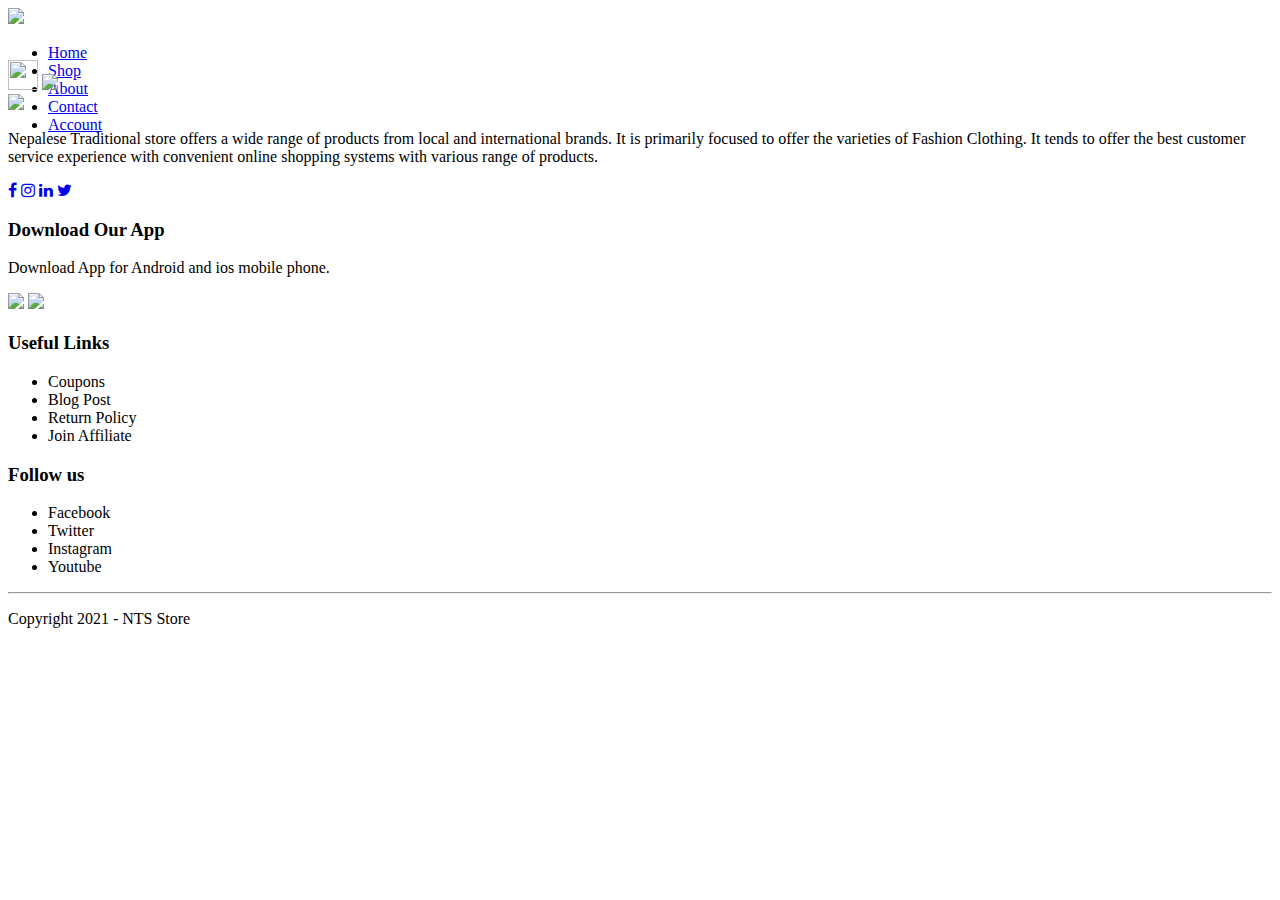
==== about.html @ 5958d2cb "Create about.html" ====
<!DOCTYPE html>
<html lang="en">
<head>
    <meta charset="UTF-8">
    <meta name="viewport" content="width=device-width, initial-scale=1.0">
    <title>Nepalese Traditional Store</title>
    <link rel="stylesheet" href="style.css">
    <link href="https://fonts.googleapis.com/css2?family=Poppins:wght@300;500;600;700&display=swap" rel="stylesheet">
    <link rel="stylesheet" href="https://cdnjs.cloudflare.com/ajax/libs/font-awesome/4.7.0/css/font-awesome.min.css">   
</head>
    <body>
        <div class="container">
        <div class="navbar">
            <div class="logo">
                <a href="index.html"><img src="Images/logo.PNG" width="125px"></div>
                </a>
        <nav>
            <ul id="MenuItems">
                <li><a href="index.html">Home</a></li>
                <li><a href="shop.html">Shop</a></li>
                <li><a href="about.html">About</a></li>
                <li><a href="contact.html">Contact</a></li>
                <li><a href="account.html">Account</a></li>
            </ul>
        </nav>
        <a href="cart.html"><img src="Images/cart.png" width="30px"  height="30px"></a>
        <img src="Images/menu.png" class="menu-icon"    onclick="menutoggle()"> 
        </div>
        </div>
        
<!------------ about-page ------->
        <div class="about">
        <div class="box1">
            <img src="Images/about.jpg">  
        </div>  
        <div class="box2">
            <div class="child">
            </div>
            <div class="child1">
                <p>Nepalese Traditional store offers a wide range of products from local and international brands. It is primarily focused to offer the varieties of Fashion Clothing. It tends to offer the best customer service experience with convenient online shopping systems with various range of products.</p>
            </div>
            <div class="child">
                <a href="#"><i class="fa fa-facebook"></i></a>
                <a href="#"><i class="fa fa-instagram"></i></a>
                <a href="#"><i class="fa fa-linkedin"></i></a>
                <a href="#"><i class="fa fa-twitter"></i></a>
            </div>  
        </div>
        </div>

    
<!----------- footer ------------->
        
        <div class="footer">
            <div class="container">
                <div class="row">
                    <div class="footer-col-1">
                        <h3>Download Our App</h3>
                            <p>Download App for Android and ios mobile phone.</p>
                        <div class="app-logo">
                            <img src="Images/app-store.png">
                            <img src="Images/play-store.png">
                        </div>
                    </div>
                    <div class="footer-col-2">
                        <h3>Useful Links</h3>
                        <ul>
                            <li>Coupons</li>
                            <li>Blog Post</li>
                            <li>Return Policy</li>
                            <li>Join Affiliate</li>
                        </ul>
                    </div>
                    <div class="footer-col-3">
                        <h3>Follow us</h3>
                        <ul>
                            <li>Facebook</li>
                            <li>Twitter</li>
                            <li>Instagram</li>
                            <li>Youtube</li>
                        </ul>
                    </div>
                </div>
                <hr>
                <p class="copyright">Copyright 2021 - NTS Store</p>
            </div>
        </div>
        
    <!-------js for toggle menu------->
        
        <script>
            var MenuItems = document.getElementById("MenuItems");
            
            MenuItems.style.maxHeight= "0px";
            
            function menutoggle(){
                if(MenuItems.style.maxHeight== "0px"){
                    MenuItems.style.maxHeight= "200px";
                    }
            else{
                MenuItems.style.maxHeight = "0px";
                }
            }
        </script>
        
        
        <!------- js for toggle Form ----->
        
        <script>
        
        var LoginForm = document.getElementById("LoginForm");
        var RegForm = document.getElementById("RegForm");
        var Indicator = document.getElementById("Indicator");
        
        
            function register(){
              
                RegForm.style.transform = "translateX(0px)";
                LoginForm.style.transform = "translateX(0px)";
                Indicator.style.transform = "translateX(100px)";
        }
            
            function login(){
              
                RegForm.style.transform = "translateX(300px)";
                LoginForm.style.transform = "translateX(300px)";
                Indicator.style.transform = "translateX(0px)";
        }
               
        </script>
        
        
        
        
        
     
        
    </body>
</html>
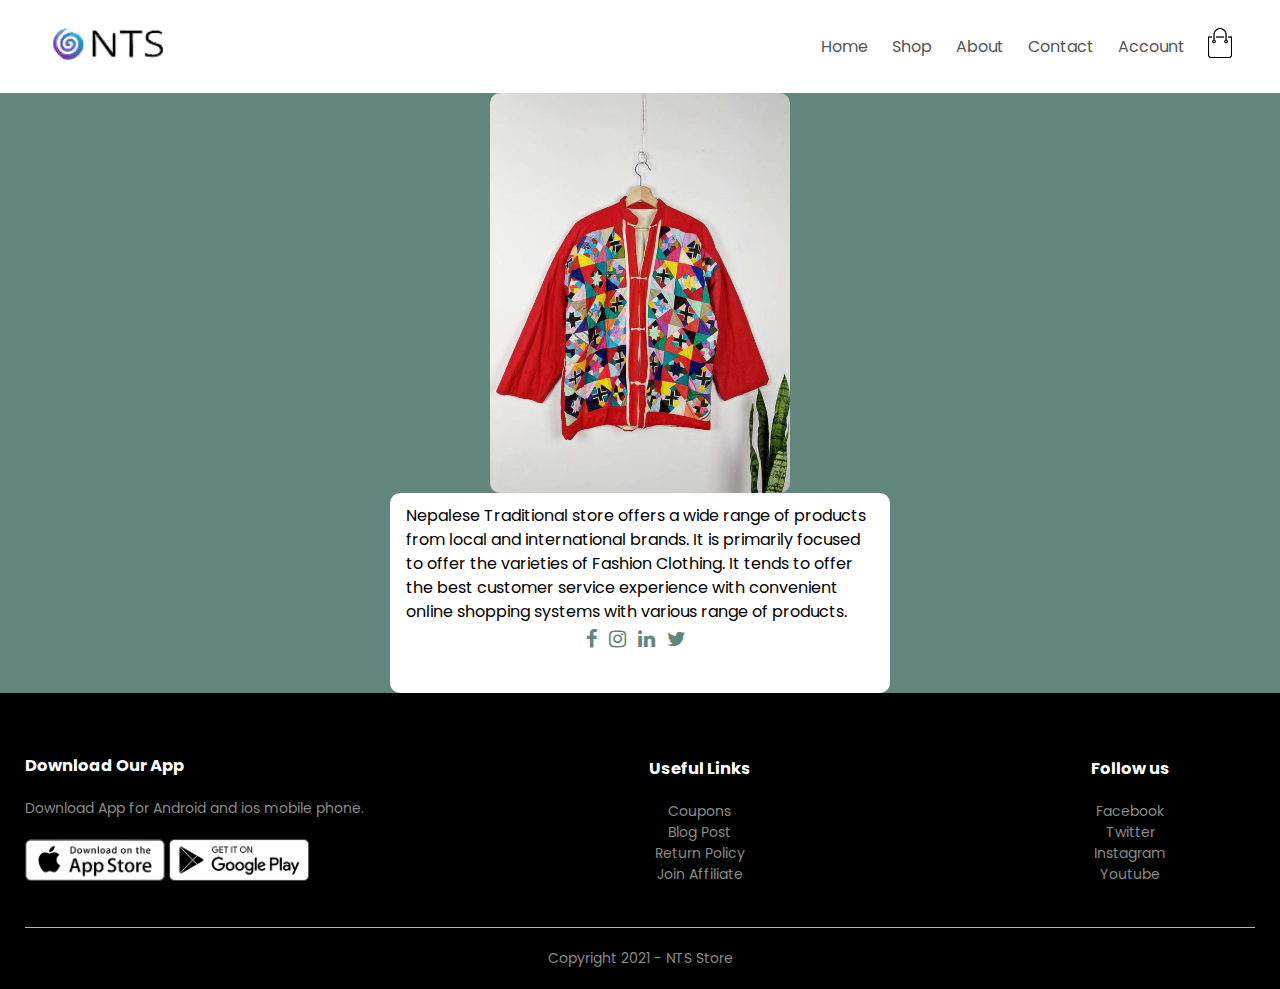
==== commit 6f56c8d8: "Add files via upload" ====
--- a/about.html
+++ b/about.html
@@ -1,140 +1,140 @@
-<!DOCTYPE html>
-<html lang="en">
-<head>
-    <meta charset="UTF-8">
-    <meta name="viewport" content="width=device-width, initial-scale=1.0">
-    <title>Nepalese Traditional Store</title>
-    <link rel="stylesheet" href="style.css">
-    <link href="https://fonts.googleapis.com/css2?family=Poppins:wght@300;500;600;700&display=swap" rel="stylesheet">
-    <link rel="stylesheet" href="https://cdnjs.cloudflare.com/ajax/libs/font-awesome/4.7.0/css/font-awesome.min.css">   
-</head>
-    <body>
-        <div class="container">
-        <div class="navbar">
-            <div class="logo">
-                <a href="index.html"><img src="Images/logo.PNG" width="125px"></div>
-                </a>
-        <nav>
-            <ul id="MenuItems">
-                <li><a href="index.html">Home</a></li>
-                <li><a href="shop.html">Shop</a></li>
-                <li><a href="about.html">About</a></li>
-                <li><a href="contact.html">Contact</a></li>
-                <li><a href="account.html">Account</a></li>
-            </ul>
-        </nav>
-        <a href="cart.html"><img src="Images/cart.png" width="30px"  height="30px"></a>
-        <img src="Images/menu.png" class="menu-icon"    onclick="menutoggle()"> 
-        </div>
-        </div>
-        
-<!------------ about-page ------->
-        <div class="about">
-        <div class="box1">
-            <img src="Images/about.jpg">  
-        </div>  
-        <div class="box2">
-            <div class="child">
-            </div>
-            <div class="child1">
-                <p>Nepalese Traditional store offers a wide range of products from local and international brands. It is primarily focused to offer the varieties of Fashion Clothing. It tends to offer the best customer service experience with convenient online shopping systems with various range of products.</p>
-            </div>
-            <div class="child">
-                <a href="#"><i class="fa fa-facebook"></i></a>
-                <a href="#"><i class="fa fa-instagram"></i></a>
-                <a href="#"><i class="fa fa-linkedin"></i></a>
-                <a href="#"><i class="fa fa-twitter"></i></a>
-            </div>  
-        </div>
-        </div>
-
-    
-<!----------- footer ------------->
-        
-        <div class="footer">
-            <div class="container">
-                <div class="row">
-                    <div class="footer-col-1">
-                        <h3>Download Our App</h3>
-                            <p>Download App for Android and ios mobile phone.</p>
-                        <div class="app-logo">
-                            <img src="Images/app-store.png">
-                            <img src="Images/play-store.png">
-                        </div>
-                    </div>
-                    <div class="footer-col-2">
-                        <h3>Useful Links</h3>
-                        <ul>
-                            <li>Coupons</li>
-                            <li>Blog Post</li>
-                            <li>Return Policy</li>
-                            <li>Join Affiliate</li>
-                        </ul>
-                    </div>
-                    <div class="footer-col-3">
-                        <h3>Follow us</h3>
-                        <ul>
-                            <li>Facebook</li>
-                            <li>Twitter</li>
-                            <li>Instagram</li>
-                            <li>Youtube</li>
-                        </ul>
-                    </div>
-                </div>
-                <hr>
-                <p class="copyright">Copyright 2021 - NTS Store</p>
-            </div>
-        </div>
-        
-    <!-------js for toggle menu------->
-        
-        <script>
-            var MenuItems = document.getElementById("MenuItems");
-            
-            MenuItems.style.maxHeight= "0px";
-            
-            function menutoggle(){
-                if(MenuItems.style.maxHeight== "0px"){
-                    MenuItems.style.maxHeight= "200px";
-                    }
-            else{
-                MenuItems.style.maxHeight = "0px";
-                }
-            }
-        </script>
-        
-        
-        <!------- js for toggle Form ----->
-        
-        <script>
-        
-        var LoginForm = document.getElementById("LoginForm");
-        var RegForm = document.getElementById("RegForm");
-        var Indicator = document.getElementById("Indicator");
-        
-        
-            function register(){
-              
-                RegForm.style.transform = "translateX(0px)";
-                LoginForm.style.transform = "translateX(0px)";
-                Indicator.style.transform = "translateX(100px)";
-        }
-            
-            function login(){
-              
-                RegForm.style.transform = "translateX(300px)";
-                LoginForm.style.transform = "translateX(300px)";
-                Indicator.style.transform = "translateX(0px)";
-        }
-               
-        </script>
-        
-        
-        
-        
-        
-     
-        
-    </body>
-</html>
-
+<!DOCTYPE html>
+<html lang="en">
+<head>
+    <meta charset="UTF-8">
+    <meta name="viewport" content="width=device-width, initial-scale=1.0">
+    <title>Nepalese Traditional Store</title>
+    <link rel="stylesheet" href="style.css">
+    <link href="https://fonts.googleapis.com/css2?family=Poppins:wght@300;500;600;700&display=swap" rel="stylesheet">
+    <link rel="stylesheet" href="https://cdnjs.cloudflare.com/ajax/libs/font-awesome/4.7.0/css/font-awesome.min.css">   
+</head>
+    <body>
+        <div class="container">
+        <div class="navbar">
+            <div class="logo">
+                <a href="index.html"><img src="Images/logo.PNG" width="125px"></div>
+                </a>
+        <nav>
+            <ul id="MenuItems">
+                <li><a href="index.html">Home</a></li>
+                <li><a href="shop.html">Shop</a></li>
+                <li><a href="about.html">About</a></li>
+                <li><a href="contact.html">Contact</a></li>
+                <li><a href="account.html">Account</a></li>
+            </ul>
+        </nav>
+        <a href="cart.html"><img src="Images/cart.png" width="30px"  height="30px"></a>
+        <img src="Images/menu.png" class="menu-icon"    onclick="menutoggle()"> 
+        </div>
+        </div>
+        
+<!------------ about-page ------->
+        <div class="about">
+        <div class="box1">
+            <img src="Images/about.jpg">  
+        </div>  
+        <div class="box2">
+            <div class="child">
+            </div>
+            <div class="child1">
+                <p>Nepalese Traditional store offers a wide range of products from local and international brands. It is primarily focused to offer the varieties of Fashion Clothing. It tends to offer the best customer service experience with convenient online shopping systems with various range of products.</p>
+            </div>
+            <div class="child">
+                <a href="#"><i class="fa fa-facebook"></i></a>
+                <a href="#"><i class="fa fa-instagram"></i></a>
+                <a href="#"><i class="fa fa-linkedin"></i></a>
+                <a href="#"><i class="fa fa-twitter"></i></a>
+            </div>  
+        </div>
+        </div>
+
+    
+<!----------- footer ------------->
+        
+        <div class="footer">
+            <div class="container">
+                <div class="row">
+                    <div class="footer-col-1">
+                        <h3>Download Our App</h3>
+                            <p>Download App for Android and ios mobile phone.</p>
+                        <div class="app-logo">
+                            <img src="Images/app-store.png">
+                            <img src="Images/play-store.png">
+                        </div>
+                    </div>
+                    <div class="footer-col-2">
+                        <h3>Useful Links</h3>
+                        <ul>
+                            <li>Coupons</li>
+                            <li>Blog Post</li>
+                            <li>Return Policy</li>
+                            <li>Join Affiliate</li>
+                        </ul>
+                    </div>
+                    <div class="footer-col-3">
+                        <h3>Follow us</h3>
+                        <ul>
+                            <li>Facebook</li>
+                            <li>Twitter</li>
+                            <li>Instagram</li>
+                            <li>Youtube</li>
+                        </ul>
+                    </div>
+                </div>
+                <hr>
+                <p class="copyright">Copyright 2021 - NTS Store</p>
+            </div>
+        </div>
+        
+    <!-------js for toggle menu------->
+        
+        <script>
+            var MenuItems = document.getElementById("MenuItems");
+            
+            MenuItems.style.maxHeight= "0px";
+            
+            function menutoggle(){
+                if(MenuItems.style.maxHeight== "0px"){
+                    MenuItems.style.maxHeight= "200px";
+                    }
+            else{
+                MenuItems.style.maxHeight = "0px";
+                }
+            }
+        </script>
+        
+        
+        <!------- js for toggle Form ----->
+        
+        <script>
+        
+        var LoginForm = document.getElementById("LoginForm");
+        var RegForm = document.getElementById("RegForm");
+        var Indicator = document.getElementById("Indicator");
+        
+        
+            function register(){
+              
+                RegForm.style.transform = "translateX(0px)";
+                LoginForm.style.transform = "translateX(0px)";
+                Indicator.style.transform = "translateX(100px)";
+        }
+            
+            function login(){
+              
+                RegForm.style.transform = "translateX(300px)";
+                LoginForm.style.transform = "translateX(300px)";
+                Indicator.style.transform = "translateX(0px)";
+        }
+               
+        </script>
+        
+        
+        
+        
+        
+     
+        
+    </body>
+</html>
+
--- a/style.css
+++ b/style.css
@@ -0,0 +1,696 @@
+*{
+    margin: 0;
+    padding: 0;
+    box-sizing: border-box;
+    font-family: 'Poppins', sans-serif;
+}
+.body{
+    font-family: 'Poppins', sans-serif;
+    background: radial-gradient(#fff,#DDDDDD)
+}
+.navbar{
+    display: flex;
+    align-items: center;
+    padding: 20px;
+}
+nav{
+    flex: 1;
+    text-align: right;
+}
+nav ul{
+    display: inline-block;
+    list-style-type: none;
+}
+nav ul li{
+    display: inline-block;
+    margin-right: 20px;
+}
+a{
+    text-decoration: none;
+    color: #555;
+}
+.container{
+    max-width: 1300px;
+    margin: auto;
+    padding-left: 25px;
+    padding-right: 25px;
+}
+.row{
+    display: flex;
+    align-items: center;
+    flex-wrap: wrap;
+    justify-content: space-around;
+}
+.col-2{
+    flex-basis: 50%;
+    min-width: 300px;
+}
+.col-2 img{
+    max-width:100%;
+    padding: 50px px;
+}
+.col-2 h1{
+    font-size: 50px;
+    line-height: 60px;
+    margin: 25px 0;
+}
+.btn{
+    display: inline-block;
+    background: #E37B49;
+    color: #fff;
+    padding: 8px 30px;
+    margin: 30px 0;
+    border-radius: 30px;
+    transition: background 0.5s;
+}
+.btn:hover{
+    background: #563434;
+}
+
+.header .row{
+    margin-top: 70px; 
+}
+.categories{
+    margin: 70px 0;
+}
+.col-3{
+    flex-basis: 30%;
+    min-width: 250px;
+    margin-bottom: 30px;
+}
+.col-3 img{
+    width: 100%;
+    transition: transform 0.5s;
+}
+.small-container{
+    max-width: 1080px;
+    margin: auto;
+    padding-left: 25px;
+    padding-right: 25px;
+}
+.col-4{
+    flex-basis: 25%;
+    padding: 10px;
+    min-width: 200px;
+    margin-bottom: 50px;
+}
+.col-4 img{
+    width: 100%;
+}
+.title{
+    text-align: center;
+    margin: 0 auto 80px;
+    position: relative;
+    line-height: 60px;
+    color: #000000;
+}
+.title::after{
+    content: '';
+    background: #A23434;
+    width: 80px;
+    height: 5px;
+    border-radius: 5px;
+    position: absolute;
+    bottom: 0;
+    left: 50%;
+    transform: translate(-50%);    
+}
+h4{
+    color: #A23434;
+    font-weight: normal;
+}
+.col-4 p{
+    font-size: 14px;
+}
+.checked {
+  color: #E37B49;
+}
+.col-4:hover{
+    transform: translateY(-5px);
+}
+
+/*--------- offer ---------*/
+
+.offer{
+    background: #ffcccc;
+}
+.offer-img{
+    height: 350px;
+    width: 350px;
+    margin-top: 80px;
+    padding: 30px 0;
+}
+small{
+    color: darkcyan;
+}
+
+/*--------- testimonial -------*/
+
+.testimonial{
+    padding-top: 100px;
+    background: radial-gradient(#fff,#DDDDDD);
+}
+.testimonial .col-3{
+    text-align: center;
+    padding: 40px 20px;
+    box-shadow: 0 0 20px 0px rgba(0,0,0,0.1);
+    cursor: pointer;
+    transition: transform 0.5s;
+}
+.testimonial .col-3 img{
+    width: 50px;
+    margin-top: 20px;
+    border-radius: 50%;
+}
+.testimonial .col-3:hover{
+    transform: translateY(-10px);
+}
+.fa.fa-quote-left{
+    font-size: 20px;
+    color: #ff523b; 
+}
+.col-3 p{
+    font-size: 12px;
+    margin: 15px 0;
+    color: #777;
+}
+.testimonial .col-3 h3{
+    font-weight: 600;
+    color: #555;
+    font-size: 16px;
+}
+
+/*--------footer------*/
+
+.footer{
+    background: #000;
+    color: #8a8a8a;
+    font-size: 14px;
+    padding: 60px 0 20px;
+}
+.footer p{
+    color: #8a8a8a;
+}
+.footer h3{
+    color: #fff;
+    margin-bottom: 20px;
+}
+.footer-col-1, .footer-col-2, .footer-col-3{
+    min-width: 250px;
+    margin-bottom: 20px;
+}
+.footer-col-1{
+    flex-basis: 30%;
+}
+.footer-col-2{
+    flex: 1;
+    text-align: center;
+}
+.footer-col-2, .footer-col-3{
+    flex-basis: 12%;
+    text-align: center;
+}
+ul{
+    list-style-type: none;
+}
+.app-logo{
+    margin-top: 20px;
+}
+.app-logo img{
+    width: 140px;
+}
+.footer hr{
+    border: none;
+    background: #b5b5b5;
+    height: 1px;
+    margin: 20px 0;
+}
+.copyright{
+    text-align: center;
+}
+.menu-icon{
+    width: 28px;
+    margin-left: 20px;
+    display: none;
+}
+/*------- media query for menu ---------*/
+
+@media only screen and (max-width: 800px){
+    
+    nav ul{
+        position: absolute;
+        top: 70px;
+        left: 0;
+        background: #333;
+        width: 100%;
+        overflow: hidden;
+        transition: max-height 0.5s;
+    }
+    nav ul li{
+        display: block;
+        margin-right: 50px;
+        margin-top: 10px;
+        margin-bottom: 10px; 
+    }
+    nav ul li a{
+        color: #fff;
+    }
+    .menu-icon{
+        display: block;
+        cursor: pointer;
+    }
+}
+/*-------------- Shop page ----------------*/
+
+.row-2{
+    justify-content: space-between;
+    margin: 100px auto 50px;
+}
+select{
+    border: 1px solid #ff523b;
+    padding: 5px;
+}
+select:focus{
+   outline: none;
+}
+.page-btn{
+    margin: 0 auto 80px;
+}
+.page-btn span{
+    display: inline-block;
+    border: 1px solid #ff523b;
+    margin-left: 10px;
+    width: 40px;
+    height: 40px;
+    text-align: center;
+    line-height: 40px;
+    cursor: pointer;
+}
+.page-btn span:hover{
+    background: #ff523b;
+    color: white;
+}
+
+/*----- Single product details ------- */
+.single-product{
+    margin-top: 80px;
+}
+.single-product .col2 img{
+    padding: 0;
+}
+.single-product .col2{
+    padding: 20px;
+}
+.single-product h4{
+    margin: 20px 0;
+    font-size: 22px;
+    font-weight: bold; 
+}
+.single-product select{
+    display: block;
+    padding: 10px;
+    margin-top: 20px;
+}
+.single-product input{
+    width: 50px;
+    height: 40px;
+    padding-left: 10px;
+    font-size: 20px;
+    margin-right: 10px;
+    border: 1px solid #ff523b;
+}
+input:focus{
+    outline: none;
+}
+.single-product .fa{
+    color: #ff523b;
+    margin-left: 10px;
+}
+
+/*------ cart items --------- */
+
+
+.cart-page{
+    margin: 80px auto;
+}
+table{
+    width: 100%;
+    border-collapse: collapse;
+}
+.cart-info{
+    display: flex;
+    flex-wrap: wrap;
+    }
+th{
+    text-align: left;
+    padding: 5px;
+    color: #fff;
+    background: #ff523b;
+    font-weight: normal;
+    }
+td{
+    padding: 10px 5px;
+}
+td input{
+    width: 40px;
+    height: 30px;
+    padding: 5px;
+}
+td a{
+    color:#ff523b;
+    font-size: 12px;
+}
+td img{
+    width: 80px;
+    height: 80px;
+    margin-right: 10px;
+}
+.total-price{
+    display: flex;
+    justify-content: flex-end;
+}
+.total-price table{
+    border-top: 3px solid #ff523b;
+    width: 100%;
+    max-width: 400px;
+}
+td:last-child{
+    text-align: right;
+}
+th:last-child{
+    text-align: right;
+}
+
+
+/*-------- account-page ---------*/
+
+.account-page{
+    padding: 50px 0;
+    background: radial-gradient(#fff,#DDDDDD);
+}
+.form-container{
+    background: #fff;
+    width: 300px;
+    height: 400px;
+    position: relative;
+    text-align: center;
+    padding: 20px 0;
+    margin: auto;
+    box-shadow: 0 0 20px 0px rgba(0,0,0,0.1);
+    overflow: hidden;
+}
+.form-container span{
+    font-weight: bold;
+    padding: 0 10px;
+    color: #555;
+    cursor: pointer;
+    width: 100px;
+    display: inline-block;  
+}
+.form-btn{
+    display: inline-block;
+}
+.form-container form{
+    max-width: 300px;
+    padding: 0 20px;
+    position: absolute;
+    top: 130px;
+    transition: transform 1s;
+}
+form input{
+    width: 100%;
+    height: 30px;
+    margin: 10px 0;
+    padding: 0 10px;
+    border: 1px solid #ccc;
+}
+form .btn{
+    width: 100%;
+    border: none;
+    cursor: pointer;
+    margin: 10px 0; 
+}
+form .btn:focus{
+    outline: none;
+}
+#LoginForm{
+    left: -300px;
+}
+#RegForm{
+    left: 0;
+}
+form a{
+    font-size: 12px;
+} 
+#Indicator{
+    width: 100px;
+    border: none;
+    background: #ff523b;
+    height: 3px;
+    margin-top: 8px;
+    transform: translateX(100px);
+    transition: transform 1s;
+}
+
+/*------- contact page --------*/
+
+
+*
+{
+    margin: 0;
+    padding: 0;
+    box-sizing: border-box;
+    font-family: 'Poppins', sans-serif;
+}
+.contact{
+    position: relative;
+    min-height: 100%;
+    padding: 50px 100px;
+    display: flex;
+    justify-content: center;
+    align-items: center;
+    flex-direction: column;
+    background-color: #62867C;    
+}
+.contact .content{
+   max-width: 800px;
+    text-align: center;
+}
+.contact .content h2{
+    font-size: 36px;
+    font-weight: 500;
+    color: #fff;
+}
+.contact .content p{
+    font-weight: 300;
+    color: #fff;
+}
+.big-container{
+    width: 100%;
+    display: flex;
+    justify-content: center;
+    align-items: center;
+    margin-top: 30px;
+}
+.big-container .contactInfo{
+    width: 50%;
+    display: flex;
+    flex-direction: column;
+}
+.big-container .contactInfo .box{
+    position: relative;
+    padding: 20px 0;
+    display: flex;
+}
+.big-container .contactInfo .box .icon{
+    min-width: 60px;
+    height: 60px;
+    background: #fff;
+    display: flex;
+    justify-content: center;
+    align-items: center;
+    border-radius: 50%;
+    font-size: 22px;
+}
+.big-container .contactInfo .box .text{
+    display: flex;
+    margin-left: 20px;
+    font-size: 16px;
+    color: #fff;
+    flex-direction: column;
+    font-weight: 300;
+}
+.big-container .contactInfo .box .text h3{
+    font-weight: 500;
+    color: #00bcd4;
+}
+.contactForm{
+    width: 40%;
+    padding: 40px;
+    background: #fff;
+}
+.contactForm h2{
+    font-size: 30px;
+    color: #333;
+    font-weight: 500;
+}
+.contactForm .inputBox{
+    position: relative;
+    width: 100%;
+    margin-top: 12px;
+}
+.contactForm .inputBox input,
+.contactForm .inputBox textarea{
+    width: 100%;
+    padding: 5px 0;
+    font-size: 16px;
+    margin: 10px 0;
+    border: none;
+    border-bottom: 2px solid #333;
+    outline: none;
+    resize: none;
+}
+.contactForm .inputBox span{
+    position: absolute;
+    left: 0;
+    padding: 5px 0; 
+    font-size: 16px;
+    margin: 10px 0;
+    pointer-events: none;
+    transition: 0.5s;
+    color: #666;
+}
+.contactForm .inputBox input:focus ~ span,
+.contactForm .inputBox input:valid ~ span,
+.contactForm .inputBox textarea:focus ~ span,
+.contactForm .inputBox textarea:valid ~ span{
+    color: #e91e63;
+    font-size: 12px;
+    transform: translateY(-20px);
+}
+.contactForm .inputBox input[type= "submit"]{
+    height: 50px;
+    width: 100px;
+    background: #00bcd4;
+    color: #fff;
+    border: none;
+    cursor: pointer;
+    padding: 1px;
+    font-size: 18px; 
+}
+
+/*----------about us page----------*/
+    
+    
+.about{
+        background: #62867C;
+        display: flex;
+        align-items: center;
+        justify-content: center;
+        flex-direction: column;
+    }
+.box1{
+        width: 300px;
+        height: 400px;
+    }
+.box1 img{
+        width: 100%;
+        height: 100%;
+        border-radius: 10px;
+}
+.box2{
+    width: 500px;
+    height: 200px;
+    background-color: white;
+    padding: 1rem;
+    border-radius: 10px;
+    margin-top: 0px;
+}
+.box2 .child{
+    padding-bottom: 15px;
+    text-align: center;
+}
+.box2 .child h2{
+    margin-top: -20px;
+    color: chocolate;
+    letter-spacing: 5px;
+}
+.box2 .child1 p{
+    margin-top: -20px;
+    line-height: 1.5;
+}
+.box2 .child a{
+    margin-right: 8px;
+    font-size: 20px;
+    color: #62867C;   
+}
+.box2 .child a:hover{
+    color: chocolate;
+}
+
+
+/*-------media query for less than 600 screen size------*/
+@media only screen and (max-width: 600px){
+    .row{
+        text-align: center;
+    }
+    .col-2, .col-3{
+        flex-basis: 100%;
+    }
+    .single-product .row{
+        text-align: left;
+    }
+    .single-product .col-2{
+        padding: 20px 0;
+    }
+    .single-product h1{
+        font-size: 26px;
+        line-height: 32px;  
+    }
+    
+    .cart-info p{
+        display: none;
+    }
+    
+    .contact{
+        padding: 50px;
+    }
+    .contactForm{
+        width: auto;
+    }
+    .big-container{
+        flex-direction: column;
+    }
+    .big-container .contactInfo{
+        margin-bottom: 40px;
+    }
+    .big-container .contactInfo{
+        width: 100%;
+    }
+    
+   
+    
+    
+    }
+   
+    
+}
+
+
+
+
+
+
+
+
+
+
+
+
+
+
+
+
+
+
+
